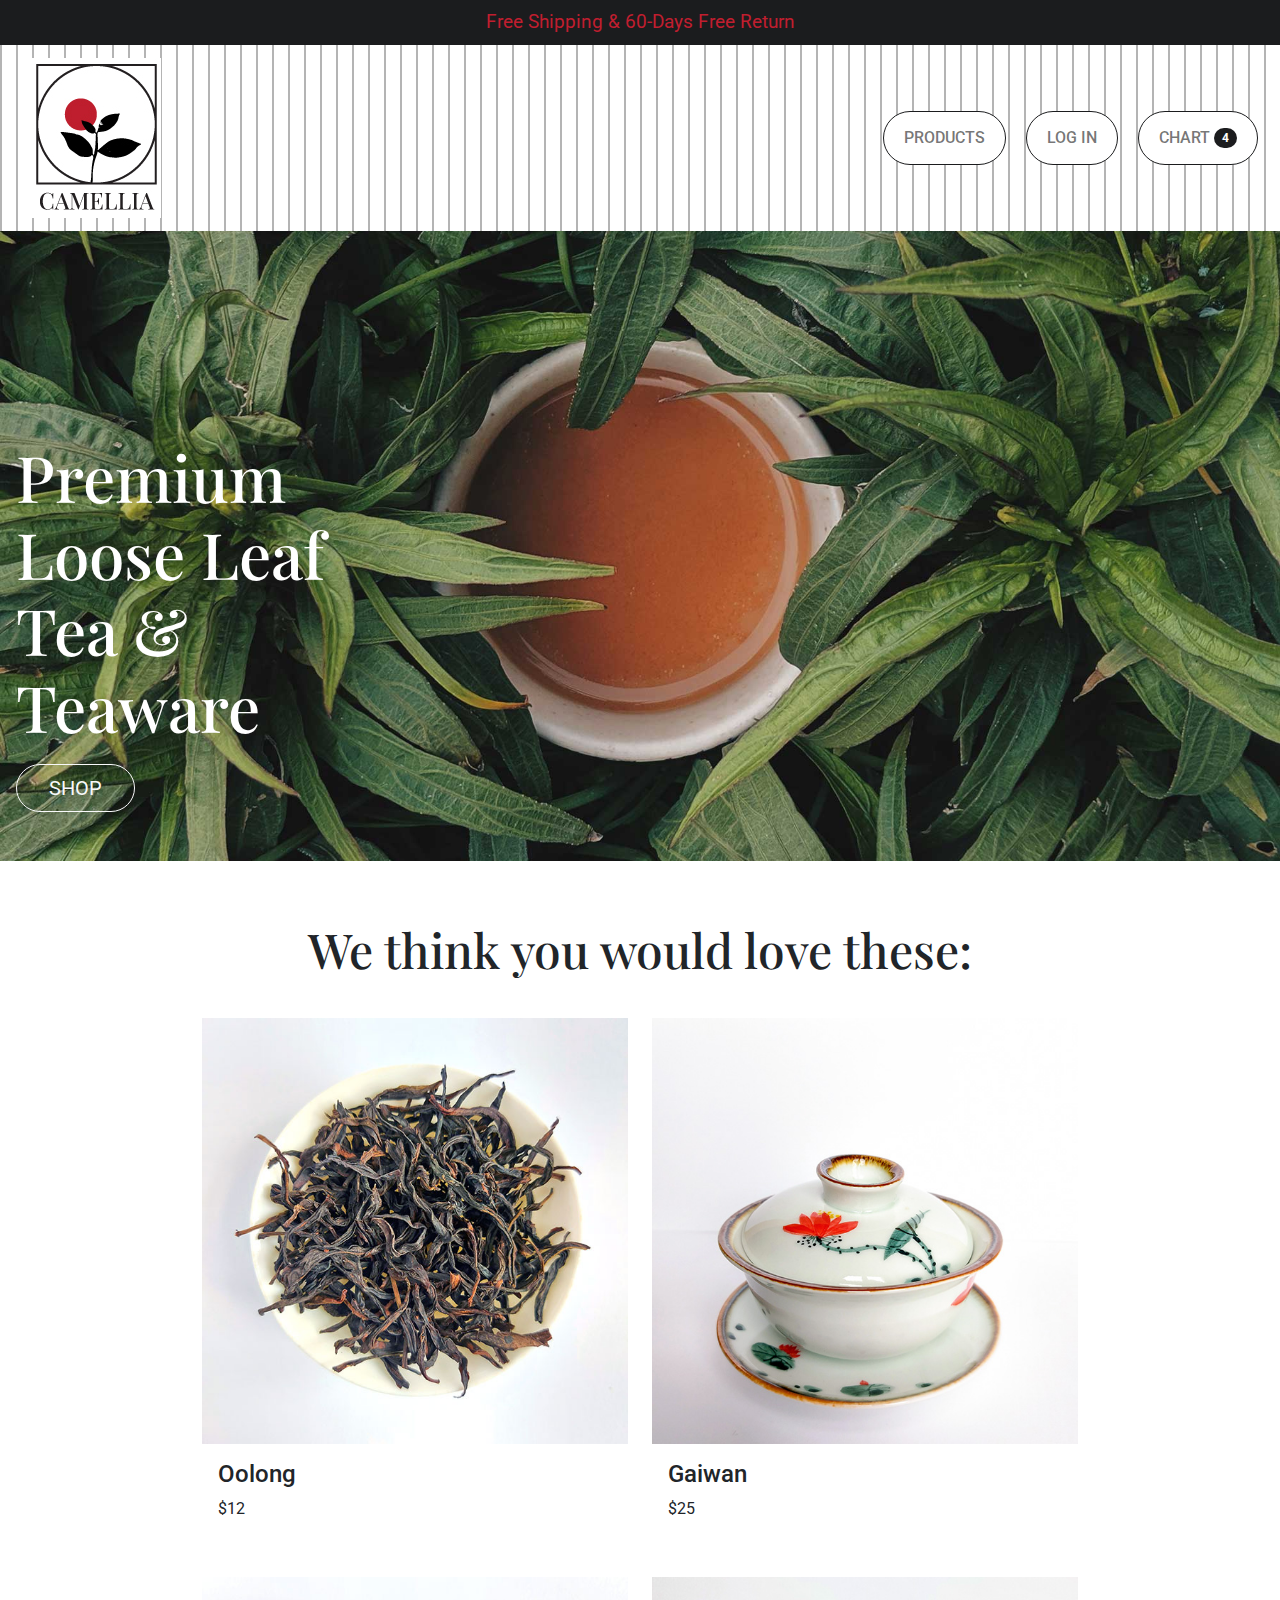
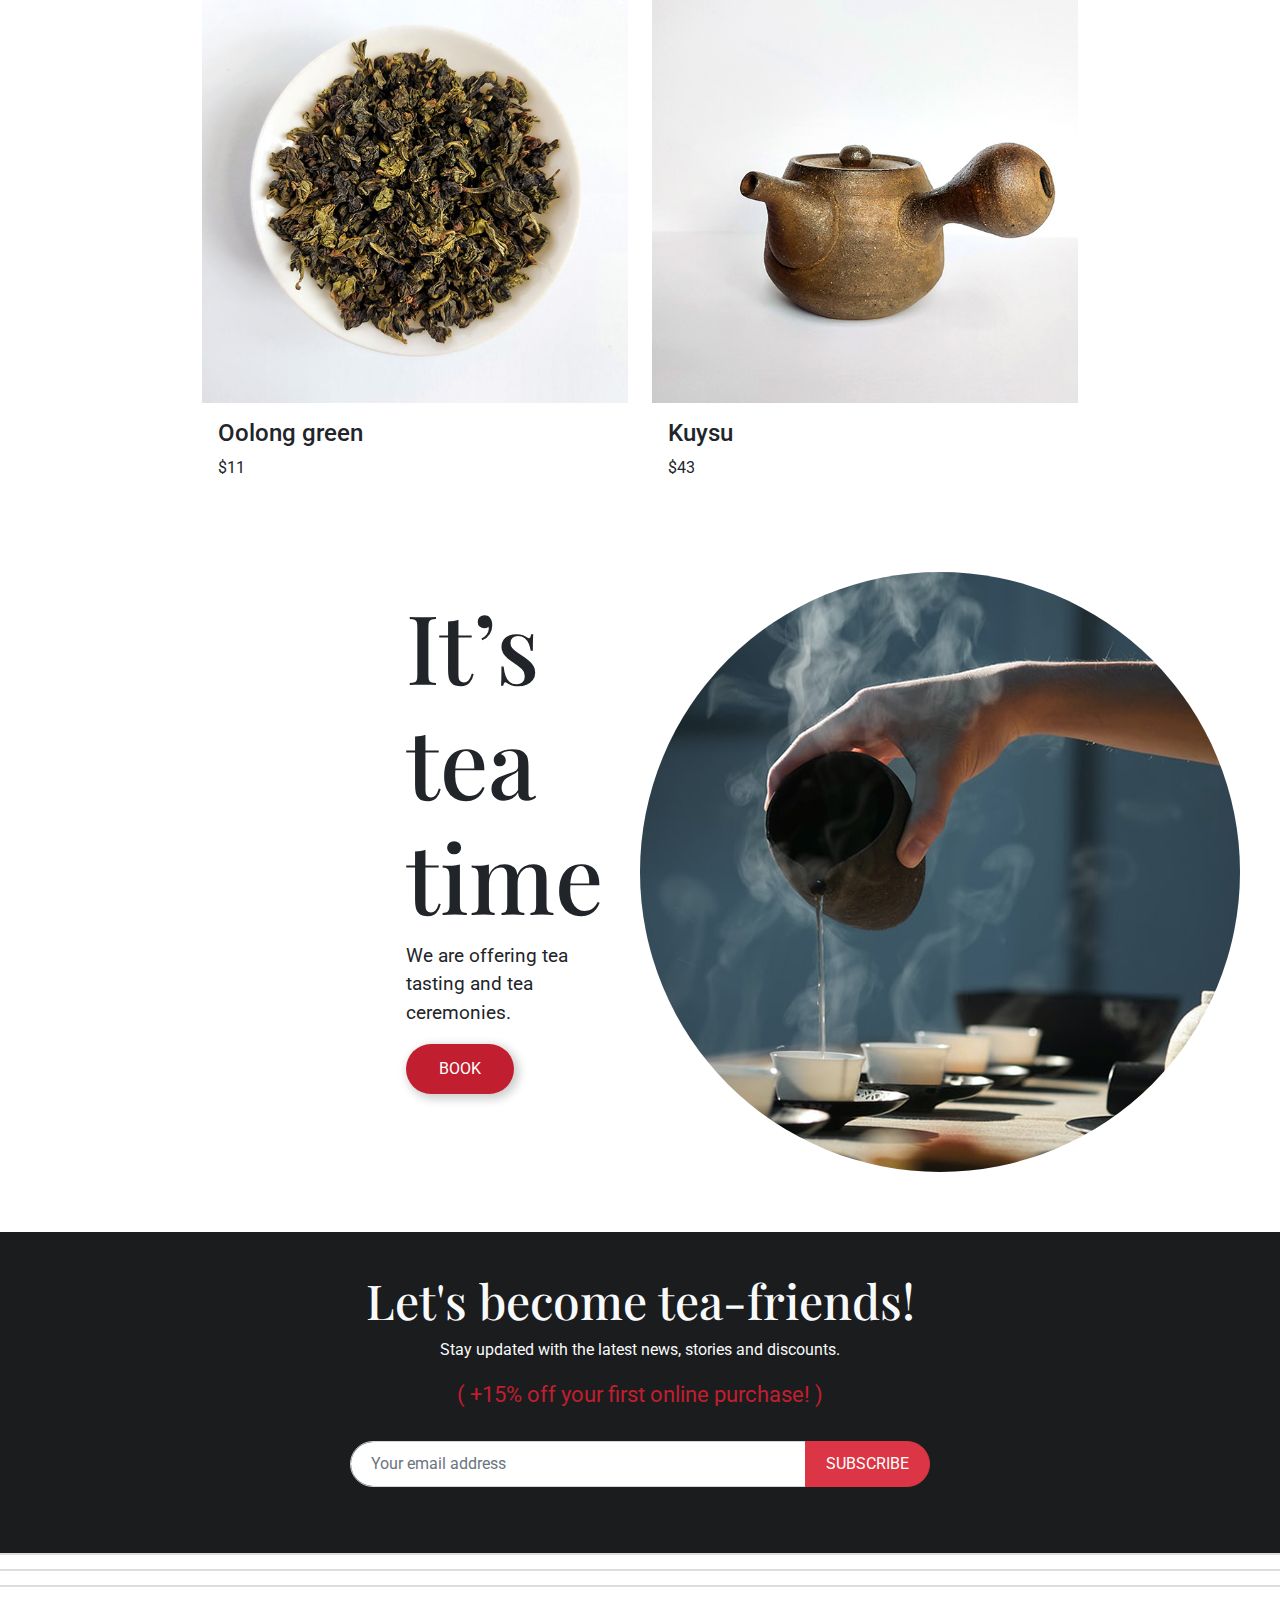
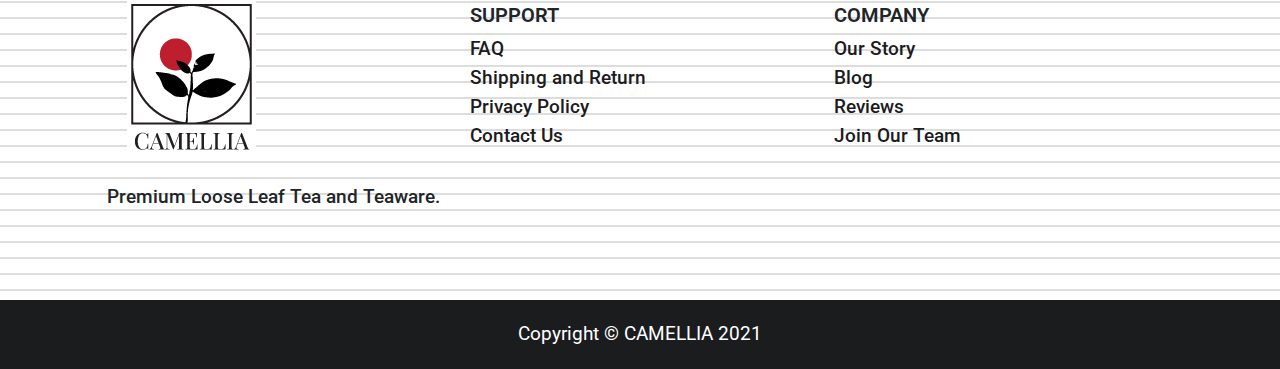
==== index.html @ 86b2cc81 "Add files" ====
<!DOCTYPE html>
<html lang="en">

<head>
    <meta charset="UTF-8">
    <meta http-equiv="X-UA-Compatible" content="IE=edge">
    <meta name="viewport" content="width=device-width, initial-scale=1.0">
    <title>CAMELLIA - Home page</title>
    <link rel="preconnect" href="https://fonts.googleapis.com">
    <link rel="preconnect" href="https://fonts.gstatic.com" crossorigin>
    <link
        href="https://fonts.googleapis.com/css2?family=Playfair+Display:ital,wght@0,400;0,500;0,700;1,400&family=Roboto:wght@400;500;700&display=swap"
        rel="stylesheet">
    <link rel="stylesheet" href="https://use.fontawesome.com/releases/v5.15.1/css/all.css"
        integrity="sha384-vp86vTRFVJgpjF9jiIGPEEqYqlDwgyBgEF109VFjmqGmIY/Y4HV4d3Gp2irVfcrp" crossorigin="anonymous" />
    <link rel="stylesheet" href="css/style.css" />
</head>

<body>
    <main>
        <div class="top-banner text-center bg-dark">
            <p class="mb-0 py-2">Free Shipping &#38; 60-Days Free Return</p>
        </div>

        <nav class="navbar navbar-light navbar-expand-lg">
            <div class="container-fluid">

                <a class="navbar-brand mx-auto" href="index.html">
                    <img src="images/logo.jpg" alt="Camellia brand logo">
                </a>

                <button class="navbar-toggler rounded-pill" type="button" data-bs-toggle="collapse"
                    data-bs-target="#navbarSupportedContent" aria-controls="navbarSupportedContent"
                    aria-expanded="false" aria-label="Toggle navigation">
                    <span class="navbar-toggler-icon"></span>
                </button>
                <div class="collapse navbar-collapse" id="navbarSupportedContent">
                    <ul class="navbar-nav ms-auto mb-2 mb-lg-0">
                        <li class="nav-item btn btn-outline-dark rounded-pill bg-white">
                            <a class="nav-link" aria-current="page" href="products.html">Products</a>
                        </li>
                        <li class="nav-item btn btn-outline-dark rounded-pill bg-white">
                            <a class="nav-link" href="#">Log In</a>
                        </li>
                        <li class="nav-item btn btn-outline-dark rounded-pill bg-white">
                            <a class="nav-link">Chart <span class="badge rounded-pill bg-dark">4</span></a>
                        </li>
                    </ul>
                </div>
            </div>
        </nav>

        <div class="hero card  text-white">
            <div class="card-img hero-img"
                style="background-image: url(images/hero-image-aniketh-kanukurthi-unsplash.jpg);">
            </div>
            <div class="card-img-overlay">
                <h1 class="card-title">Premium Loose Leaf Tea &#38; Teaware</h1>
                <a href="products.html" class="btn btn-outline-light btn-lg rounded-pill" role="button">Shop</a>
            </div>
        </div>

        <div class="container featured-products">
            <div class="text-center">
                <h2>We think you would love these&#58;</h2>
            </div>
            <div class="row row-cols-1 row-cols-md-2 g-4 d-flex justify-content-center">
                <div class="col">
                    <div class="card">
                        <img src="images/oolong-royal-peach-orchid.jpg" class="card-img-top" alt="...">
                        <div class="card-body">
                            <h4 class="card-title">Oolong</h4>
                            <p>$12</p>
                        </div>
                    </div>
                </div>
                <div class="col">
                    <div class="card">
                        <img src="images/20210907_124837.jpg" class="card-img-top" alt="...">
                        <div class="card-body">
                            <h4 class="card-title">Gaiwan</h4>
                            <p>$25</p>
                        </div>
                    </div>
                </div>
                <div class="col">
                    <div class="card">
                        <img src="images/oolong-green.jpg" class="card-img-top" alt="...">
                        <div class="card-body">
                            <h4 class="card-title">Oolong green</h4>
                            <p>$11</p>
                        </div>
                    </div>
                </div>
                <div class="col">
                    <div class="card">
                        <img src="images/20210907_145840.jpg" class="card-img-top" alt="...">
                        <div class="card-body">
                            <h4 class="card-title">Kuysu</h4>
                            <p>$43</p>
                        </div>
                    </div>
                </div>
            </div>
        </div>

        <div class="tea-tasting">
            <div class="card">
                <div class="row g-0">
                    <div class="col-md-6">
                        <div class="card-body">
                            <h2 class="card-title">It’s
                                tea
                                time</h2>
                            <p class="card-text">We are offering tea tasting
                                and tea ceremonies.</p>
                            <button type="button" class="btn rounded-pill">Book</button>
                        </div>
                    </div>
                    <div class="card-image col-md-6">
                        <img src="images/oriento-gy-unsplash.jpg" class="rounded-circle" alt="Pouring tea into cups">
                    </div>
                </div>
            </div>
        </div>

        <div class="subscribe text-center bg-dark text-light">
            <h3>Let's become tea-friends!</h3>
            <p>Stay updated with the latest news, stories and discounts.</p>
            <p class="subscribe-dicount">( +15% off your first online purchase! )</p>
            <div class="input-group mb-3">
                <input type="email" class="form-control" placeholder="Your email address"
                    aria-label="Your email address" aria-describedby="button-addon2">
                <button class="btn btn-danger" type="button" id="button-addon2">Subscribe</button>
            </div>
        </div>
    </main>

    <footer class="footer text-center text-lg-start">
        <div class="container">

            <div class="row">

                <div class="footer-company col-lg-4 col-md-12 mb-5 mb-md-0">
                    <a class="navbar-brand" href="index.html">
                        <img src="images/logo.jpg" alt="Camellia brand logo">
                    </a>
                    <p>
                        Premium Loose Leaf Tea and Teaware.
                    </p>
                    <div class="footer-icons">
                        <a href="#"><i class="fab fa-instagram"></i></a>
                        <a href="#"><i class="fab fa-facebook"></i></a>
                        <a href="#"><i class="fab fa-pinterest"></i></a>
                    </div>
                </div>

                <div class="footer-links col-lg-4 col-md-6 mb-5 mb-md-0">
                    <h5>Support</h5>

                    <ul class="list-unstyled mb-0">
                        <li>
                            <a href="#">FAQ</a>
                        </li>
                        <li>
                            <a href="#">Shipping and Return</a>
                        </li>
                        <li>
                            <a href="#">Privacy Policy</a>
                        </li>
                        <li>
                            <a href="#">Contact Us</a>
                        </li>
                    </ul>
                </div>


                <div class="footer-links col-lg-4 col-md-6 mb-5 mb-md-0">
                    <h5>Company</h5>

                    <ul class="list-unstyled">
                        <li>
                            <a href="#">Our Story</a>
                        </li>
                        <li>
                            <a href="#">Blog</a>
                        </li>
                        <li>
                            <a href="#">Reviews</a>
                        </li>
                        <li>
                            <a href="#">Join Our Team</a>
                        </li>
                    </ul>
                </div>

            </div>

        </div>

        <div class="footer-copy">
            <p>
                Copyright &copy; CAMELLIA 2021
            </p>
        </div>

    </footer>

    <script src="https://cdn.jsdelivr.net/npm/@popperjs/core@2.9.3/dist/umd/popper.min.js"
        integrity="sha384-eMNCOe7tC1doHpGoWe/6oMVemdAVTMs2xqW4mwXrXsW0L84Iytr2wi5v2QjrP/xp"
        crossorigin="anonymous"></script>
    <script src="https://cdn.jsdelivr.net/npm/bootstrap@5.1.1/dist/js/bootstrap.min.js"
        integrity="sha384-skAcpIdS7UcVUC05LJ9Dxay8AXcDYfBJqt1CJ85S/CFujBsIzCIv+l9liuYLaMQ/"
        crossorigin="anonymous"></script>
    <script src="js/script.js" type="module"></script>
</body>

</html>
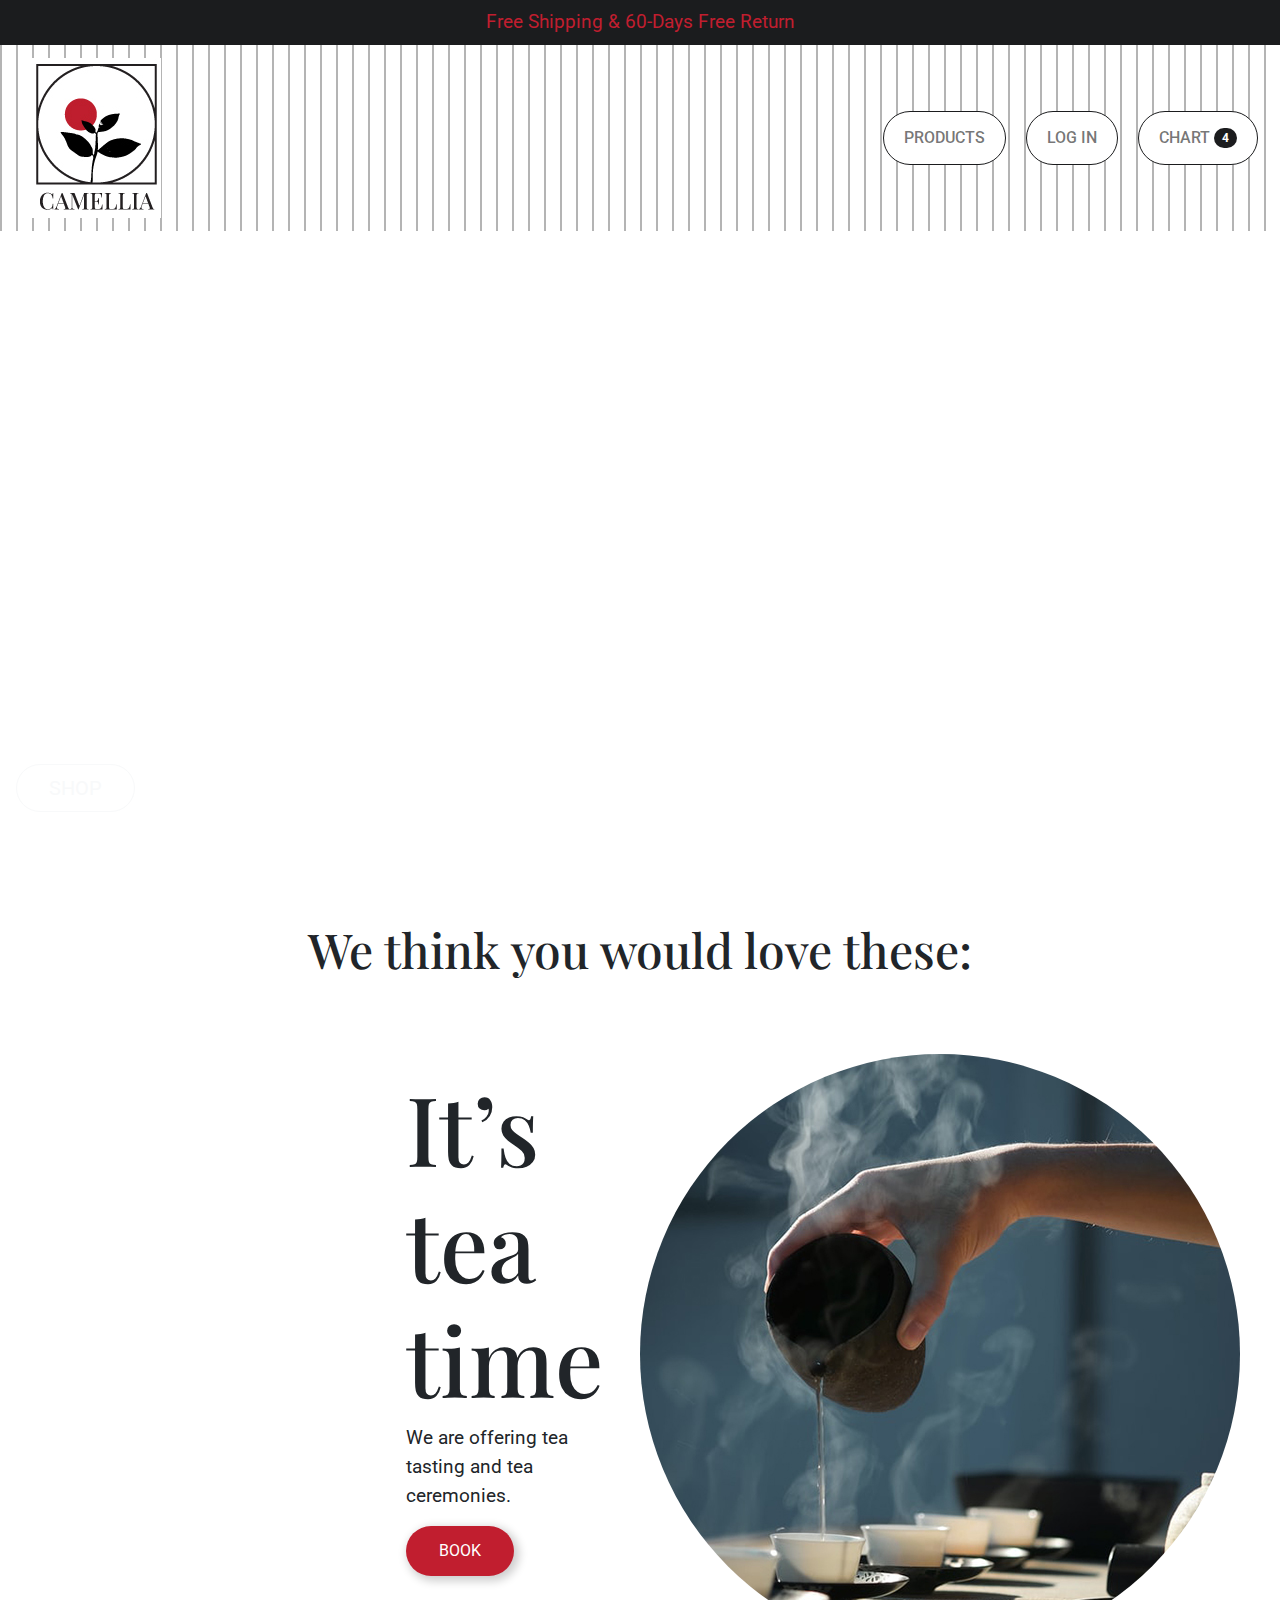
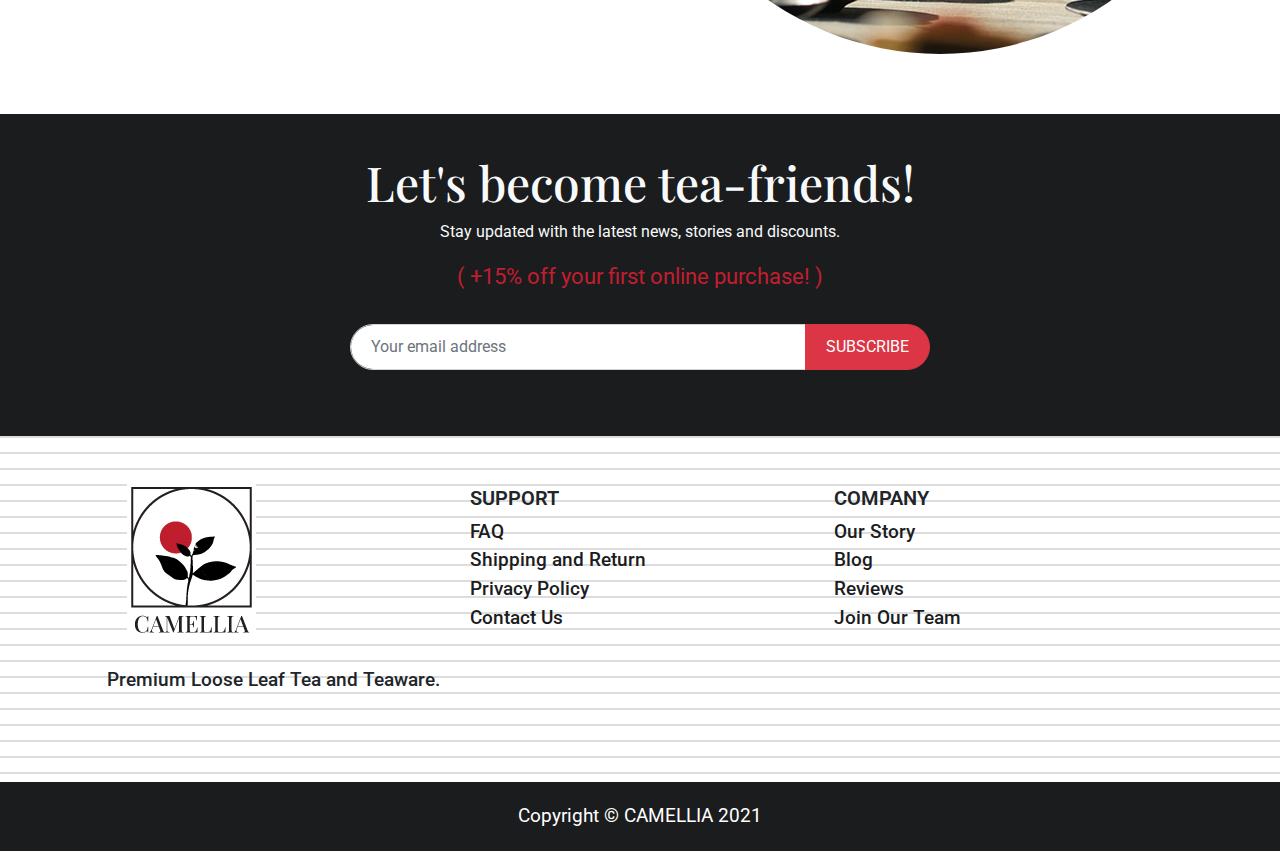
==== commit 95113c03: "displayed all products from api, fixed search" ====
--- a/index.html
+++ b/index.html
@@ -2,217 +2,168 @@
 <html lang="en">
 
 <head>
-    <meta charset="UTF-8">
-    <meta http-equiv="X-UA-Compatible" content="IE=edge">
-    <meta name="viewport" content="width=device-width, initial-scale=1.0">
-    <title>CAMELLIA - Home page</title>
-    <link rel="preconnect" href="https://fonts.googleapis.com">
-    <link rel="preconnect" href="https://fonts.gstatic.com" crossorigin>
-    <link
-        href="https://fonts.googleapis.com/css2?family=Playfair+Display:ital,wght@0,400;0,500;0,700;1,400&family=Roboto:wght@400;500;700&display=swap"
-        rel="stylesheet">
-    <link rel="stylesheet" href="https://use.fontawesome.com/releases/v5.15.1/css/all.css"
-        integrity="sha384-vp86vTRFVJgpjF9jiIGPEEqYqlDwgyBgEF109VFjmqGmIY/Y4HV4d3Gp2irVfcrp" crossorigin="anonymous" />
-    <link rel="stylesheet" href="css/style.css" />
+  <meta charset="UTF-8">
+  <meta http-equiv="X-UA-Compatible" content="IE=edge">
+  <meta name="viewport" content="width=device-width, initial-scale=1.0">
+  <title>CAMELLIA - Home page</title>
+  <link rel="preconnect" href="https://fonts.googleapis.com">
+  <link rel="preconnect" href="https://fonts.gstatic.com" crossorigin>
+  <link
+    href="https://fonts.googleapis.com/css2?family=Playfair+Display:ital,wght@0,400;0,500;0,700;1,400&family=Roboto:wght@400;500;700&display=swap"
+    rel="stylesheet">
+  <link rel="stylesheet" href="https://use.fontawesome.com/releases/v5.15.1/css/all.css"
+    integrity="sha384-vp86vTRFVJgpjF9jiIGPEEqYqlDwgyBgEF109VFjmqGmIY/Y4HV4d3Gp2irVfcrp" crossorigin="anonymous" />
+  <link rel="stylesheet" href="css/style.css" />
 </head>
 
 <body>
-    <main>
-        <div class="top-banner text-center bg-dark">
-            <p class="mb-0 py-2">Free Shipping &#38; 60-Days Free Return</p>
+  <main>
+    <div class="top-banner text-center bg-dark">
+      <p class="mb-0 py-2">Free Shipping &#38; 60-Days Free Return</p>
+    </div>
+
+    <nav class="navbar navbar-light navbar-expand-lg">
+      <div class="container-fluid">
+        <a class="navbar-brand mx-auto" href="index.html">
+          <img src="images/logo.jpg" alt="Camellia brand logo">
+        </a>
+        <button class="navbar-toggler rounded-pill" type="button" data-bs-toggle="collapse"
+          data-bs-target="#navbarSupportedContent" aria-controls="navbarSupportedContent" aria-expanded="false"
+          aria-label="Toggle navigation">
+          <span class="navbar-toggler-icon"></span>
+        </button>
+        <div class="collapse navbar-collapse" id="navbarSupportedContent">
+          <ul class="navbar-nav ms-auto mb-2 mb-lg-0">
+            <li class="nav-item btn btn-outline-dark rounded-pill bg-white">
+              <a class="nav-link" aria-current="page" href="products.html">Products</a>
+            </li>
+            <li class="nav-item btn btn-outline-dark rounded-pill bg-white">
+              <a class="nav-link" href="#">Log In</a>
+            </li>
+            <li class="nav-item btn btn-outline-dark rounded-pill bg-white">
+              <a class="nav-link" href="chart.html">Chart <span class="badge rounded-pill bg-dark">4</span></a>
+            </li>
+          </ul>
+        </div>
+      </div>
+    </nav>
+
+    <div class="hero-container card  text-white">
+      <div class="card-img hero-img"></div>
+      <div class="card-img-overlay">
+        <h1 class="card-title">Premium Loose Leaf Tea &#38; Teaware</h1>
+        <a href="products.html" class="btn btn-outline-light btn-lg rounded-pill" role="button">Shop</a>
+      </div>
+    </div>
+
+    <div class="container featured">
+      <div class="text-center">
+        <h2>We think you would love these&#58;</h2>
+      </div>
+      <div class="featured-container row row-cols-1 row-cols-md-2 g-4 d-flex justify-content-center">
+      </div>
+    </div>
+
+    <div class="tea-tasting">
+      <div class="card">
+        <div class="row g-0">
+          <div class="col-md-6">
+            <div class="card-body">
+              <h2 class="card-title">It’s
+                tea
+                time</h2>
+              <p class="card-text">We are offering tea tasting
+                and tea ceremonies.</p>
+              <button type="button" class="btn rounded-pill">Book</button>
+            </div>
+          </div>
+          <div class="card-image col-md-6">
+            <img src="images/oriento-gy-unsplash.jpg" class="rounded-circle" alt="Pouring tea into cups">
+          </div>
+        </div>
+      </div>
+    </div>
+
+    <div class="subscribe text-center bg-dark text-light">
+      <h3>Let's become tea-friends!</h3>
+      <p>Stay updated with the latest news, stories and discounts.</p>
+      <p class="subscribe-dicount">( +15% off your first online purchase! )</p>
+      <div class="input-group mb-3">
+        <input type="email" class="form-control" placeholder="Your email address" aria-label="Your email address"
+          aria-describedby="button-addon2">
+        <button class="btn btn-danger" type="button" id="button-addon2">Subscribe</button>
+      </div>
+    </div>
+  </main>
+
+  <footer class="footer text-center text-lg-start">
+    <div class="container">
+      <div class="row">
+        <div class="footer-company col-lg-4 col-md-12 mb-5 mb-md-0">
+          <a class="navbar-brand" href="index.html">
+            <img src="images/logo.jpg" alt="Camellia brand logo">
+          </a>
+          <p>
+            Premium Loose Leaf Tea and Teaware.
+          </p>
+          <div class="footer-icons">
+            <a href="#"><i class="fab fa-instagram"></i></a>
+            <a href="#"><i class="fab fa-facebook"></i></a>
+            <a href="#"><i class="fab fa-pinterest"></i></a>
+          </div>
         </div>
 
-        <nav class="navbar navbar-light navbar-expand-lg">
-            <div class="container-fluid">
+        <div class="footer-links col-lg-4 col-md-6 mb-5 mb-md-0">
+          <h5>Support</h5>
+          <ul class="list-unstyled mb-0">
+            <li>
+              <a href="#">FAQ</a>
+            </li>
+            <li>
+              <a href="#">Shipping and Return</a>
+            </li>
+            <li>
+              <a href="#">Privacy Policy</a>
+            </li>
+            <li>
+              <a href="#">Contact Us</a>
+            </li>
+          </ul>
+        </div>
+        <div class="footer-links col-lg-4 col-md-6 mb-5 mb-md-0">
+          <h5>Company</h5>
+          <ul class="list-unstyled">
+            <li>
+              <a href="#">Our Story</a>
+            </li>
+            <li>
+              <a href="#">Blog</a>
+            </li>
+            <li>
+              <a href="#">Reviews</a>
+            </li>
+            <li>
+              <a href="#">Join Our Team</a>
+            </li>
+          </ul>
+        </div>
+      </div>
+    </div>
 
-                <a class="navbar-brand mx-auto" href="index.html">
-                    <img src="images/logo.jpg" alt="Camellia brand logo">
-                </a>
+    <div class="footer-copy">
+      <p>
+        Copyright &copy; CAMELLIA 2021
+      </p>
+    </div>
+  </footer>
 
-                <button class="navbar-toggler rounded-pill" type="button" data-bs-toggle="collapse"
-                    data-bs-target="#navbarSupportedContent" aria-controls="navbarSupportedContent"
-                    aria-expanded="false" aria-label="Toggle navigation">
-                    <span class="navbar-toggler-icon"></span>
-                </button>
-                <div class="collapse navbar-collapse" id="navbarSupportedContent">
-                    <ul class="navbar-nav ms-auto mb-2 mb-lg-0">
-                        <li class="nav-item btn btn-outline-dark rounded-pill bg-white">
-                            <a class="nav-link" aria-current="page" href="products.html">Products</a>
-                        </li>
-                        <li class="nav-item btn btn-outline-dark rounded-pill bg-white">
-                            <a class="nav-link" href="#">Log In</a>
-                        </li>
-                        <li class="nav-item btn btn-outline-dark rounded-pill bg-white">
-                            <a class="nav-link">Chart <span class="badge rounded-pill bg-dark">4</span></a>
-                        </li>
-                    </ul>
-                </div>
-            </div>
-        </nav>
-
-        <div class="hero card  text-white">
-            <div class="card-img hero-img"
-                style="background-image: url(images/hero-image-aniketh-kanukurthi-unsplash.jpg);">
-            </div>
-            <div class="card-img-overlay">
-                <h1 class="card-title">Premium Loose Leaf Tea &#38; Teaware</h1>
-                <a href="products.html" class="btn btn-outline-light btn-lg rounded-pill" role="button">Shop</a>
-            </div>
-        </div>
-
-        <div class="container featured-products">
-            <div class="text-center">
-                <h2>We think you would love these&#58;</h2>
-            </div>
-            <div class="row row-cols-1 row-cols-md-2 g-4 d-flex justify-content-center">
-                <div class="col">
-                    <div class="card">
-                        <img src="images/oolong-royal-peach-orchid.jpg" class="card-img-top" alt="...">
-                        <div class="card-body">
-                            <h4 class="card-title">Oolong</h4>
-                            <p>$12</p>
-                        </div>
-                    </div>
-                </div>
-                <div class="col">
-                    <div class="card">
-                        <img src="images/20210907_124837.jpg" class="card-img-top" alt="...">
-                        <div class="card-body">
-                            <h4 class="card-title">Gaiwan</h4>
-                            <p>$25</p>
-                        </div>
-                    </div>
-                </div>
-                <div class="col">
-                    <div class="card">
-                        <img src="images/oolong-green.jpg" class="card-img-top" alt="...">
-                        <div class="card-body">
-                            <h4 class="card-title">Oolong green</h4>
-                            <p>$11</p>
-                        </div>
-                    </div>
-                </div>
-                <div class="col">
-                    <div class="card">
-                        <img src="images/20210907_145840.jpg" class="card-img-top" alt="...">
-                        <div class="card-body">
-                            <h4 class="card-title">Kuysu</h4>
-                            <p>$43</p>
-                        </div>
-                    </div>
-                </div>
-            </div>
-        </div>
-
-        <div class="tea-tasting">
-            <div class="card">
-                <div class="row g-0">
-                    <div class="col-md-6">
-                        <div class="card-body">
-                            <h2 class="card-title">It’s
-                                tea
-                                time</h2>
-                            <p class="card-text">We are offering tea tasting
-                                and tea ceremonies.</p>
-                            <button type="button" class="btn rounded-pill">Book</button>
-                        </div>
-                    </div>
-                    <div class="card-image col-md-6">
-                        <img src="images/oriento-gy-unsplash.jpg" class="rounded-circle" alt="Pouring tea into cups">
-                    </div>
-                </div>
-            </div>
-        </div>
-
-        <div class="subscribe text-center bg-dark text-light">
-            <h3>Let's become tea-friends!</h3>
-            <p>Stay updated with the latest news, stories and discounts.</p>
-            <p class="subscribe-dicount">( +15% off your first online purchase! )</p>
-            <div class="input-group mb-3">
-                <input type="email" class="form-control" placeholder="Your email address"
-                    aria-label="Your email address" aria-describedby="button-addon2">
-                <button class="btn btn-danger" type="button" id="button-addon2">Subscribe</button>
-            </div>
-        </div>
-    </main>
-
-    <footer class="footer text-center text-lg-start">
-        <div class="container">
-
-            <div class="row">
-
-                <div class="footer-company col-lg-4 col-md-12 mb-5 mb-md-0">
-                    <a class="navbar-brand" href="index.html">
-                        <img src="images/logo.jpg" alt="Camellia brand logo">
-                    </a>
-                    <p>
-                        Premium Loose Leaf Tea and Teaware.
-                    </p>
-                    <div class="footer-icons">
-                        <a href="#"><i class="fab fa-instagram"></i></a>
-                        <a href="#"><i class="fab fa-facebook"></i></a>
-                        <a href="#"><i class="fab fa-pinterest"></i></a>
-                    </div>
-                </div>
-
-                <div class="footer-links col-lg-4 col-md-6 mb-5 mb-md-0">
-                    <h5>Support</h5>
-
-                    <ul class="list-unstyled mb-0">
-                        <li>
-                            <a href="#">FAQ</a>
-                        </li>
-                        <li>
-                            <a href="#">Shipping and Return</a>
-                        </li>
-                        <li>
-                            <a href="#">Privacy Policy</a>
-                        </li>
-                        <li>
-                            <a href="#">Contact Us</a>
-                        </li>
-                    </ul>
-                </div>
-
-
-                <div class="footer-links col-lg-4 col-md-6 mb-5 mb-md-0">
-                    <h5>Company</h5>
-
-                    <ul class="list-unstyled">
-                        <li>
-                            <a href="#">Our Story</a>
-                        </li>
-                        <li>
-                            <a href="#">Blog</a>
-                        </li>
-                        <li>
-                            <a href="#">Reviews</a>
-                        </li>
-                        <li>
-                            <a href="#">Join Our Team</a>
-                        </li>
-                    </ul>
-                </div>
-
-            </div>
-
-        </div>
-
-        <div class="footer-copy">
-            <p>
-                Copyright &copy; CAMELLIA 2021
-            </p>
-        </div>
-
-    </footer>
-
-    <script src="https://cdn.jsdelivr.net/npm/@popperjs/core@2.9.3/dist/umd/popper.min.js"
-        integrity="sha384-eMNCOe7tC1doHpGoWe/6oMVemdAVTMs2xqW4mwXrXsW0L84Iytr2wi5v2QjrP/xp"
-        crossorigin="anonymous"></script>
-    <script src="https://cdn.jsdelivr.net/npm/bootstrap@5.1.1/dist/js/bootstrap.min.js"
-        integrity="sha384-skAcpIdS7UcVUC05LJ9Dxay8AXcDYfBJqt1CJ85S/CFujBsIzCIv+l9liuYLaMQ/"
-        crossorigin="anonymous"></script>
-    <script src="js/script.js" type="module"></script>
+  <script src="https://cdn.jsdelivr.net/npm/@popperjs/core@2.9.3/dist/umd/popper.min.js"
+    integrity="sha384-eMNCOe7tC1doHpGoWe/6oMVemdAVTMs2xqW4mwXrXsW0L84Iytr2wi5v2QjrP/xp"
+    crossorigin="anonymous"></script>
+  <script src="https://cdn.jsdelivr.net/npm/bootstrap@5.1.1/dist/js/bootstrap.min.js"
+    integrity="sha384-skAcpIdS7UcVUC05LJ9Dxay8AXcDYfBJqt1CJ85S/CFujBsIzCIv+l9liuYLaMQ/"
+    crossorigin="anonymous"></script>
+  <script src="js/home.js" type="module"></script>
 </body>
 
 </html>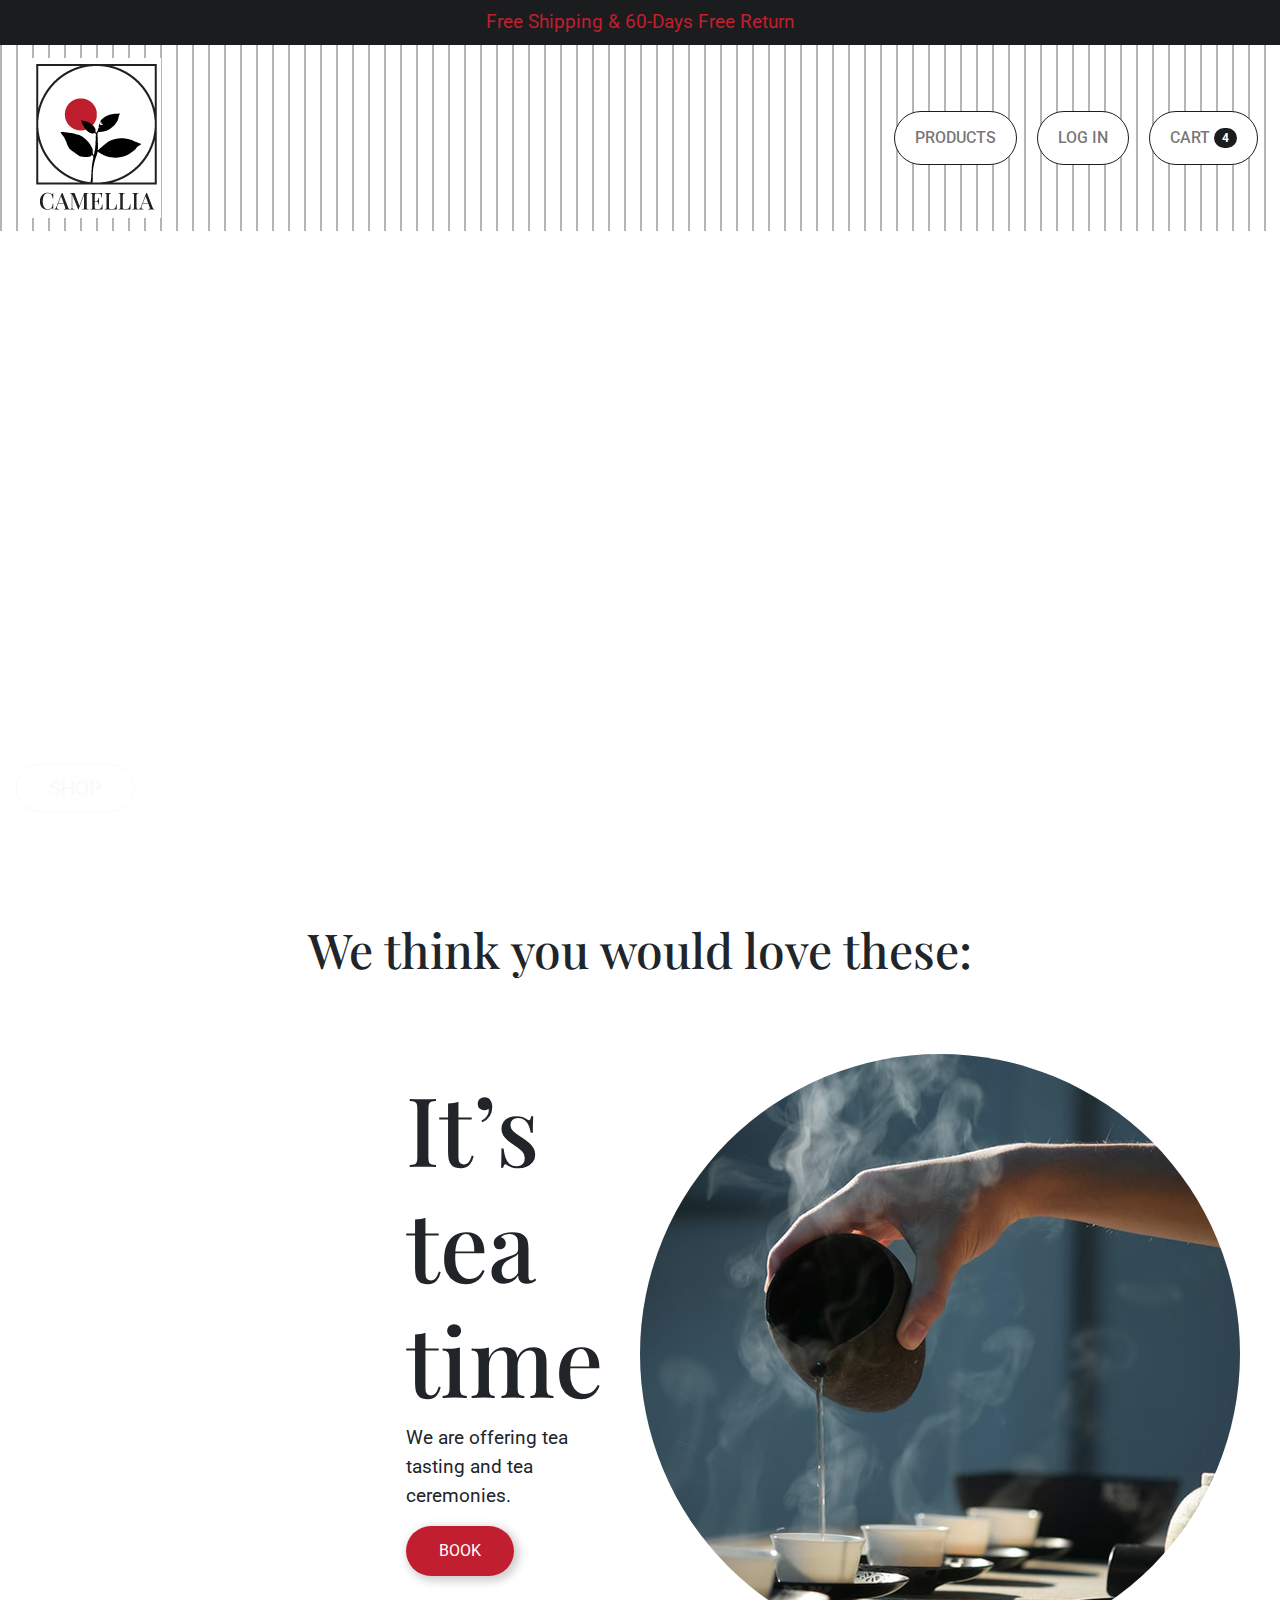
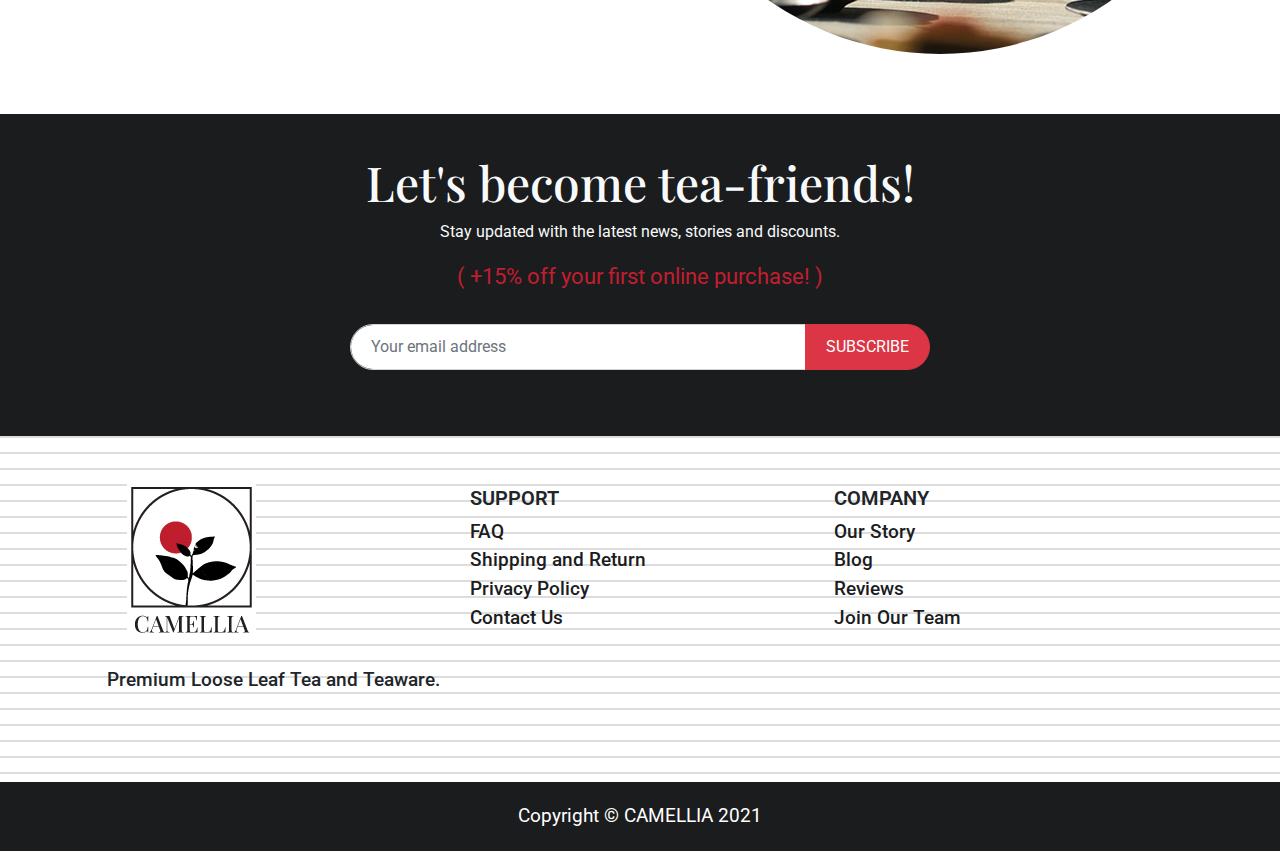
==== commit 24ab35f7: "adding cart funcionality" ====
--- a/index.html
+++ b/index.html
@@ -41,7 +41,7 @@
               <a class="nav-link" href="#">Log In</a>
             </li>
             <li class="nav-item btn btn-outline-dark rounded-pill bg-white">
-              <a class="nav-link" href="chart.html">Chart <span class="badge rounded-pill bg-dark">4</span></a>
+              <a class="nav-link" href="cart.html">Cart <span class="badge rounded-pill bg-dark">4</span></a>
             </li>
           </ul>
         </div>
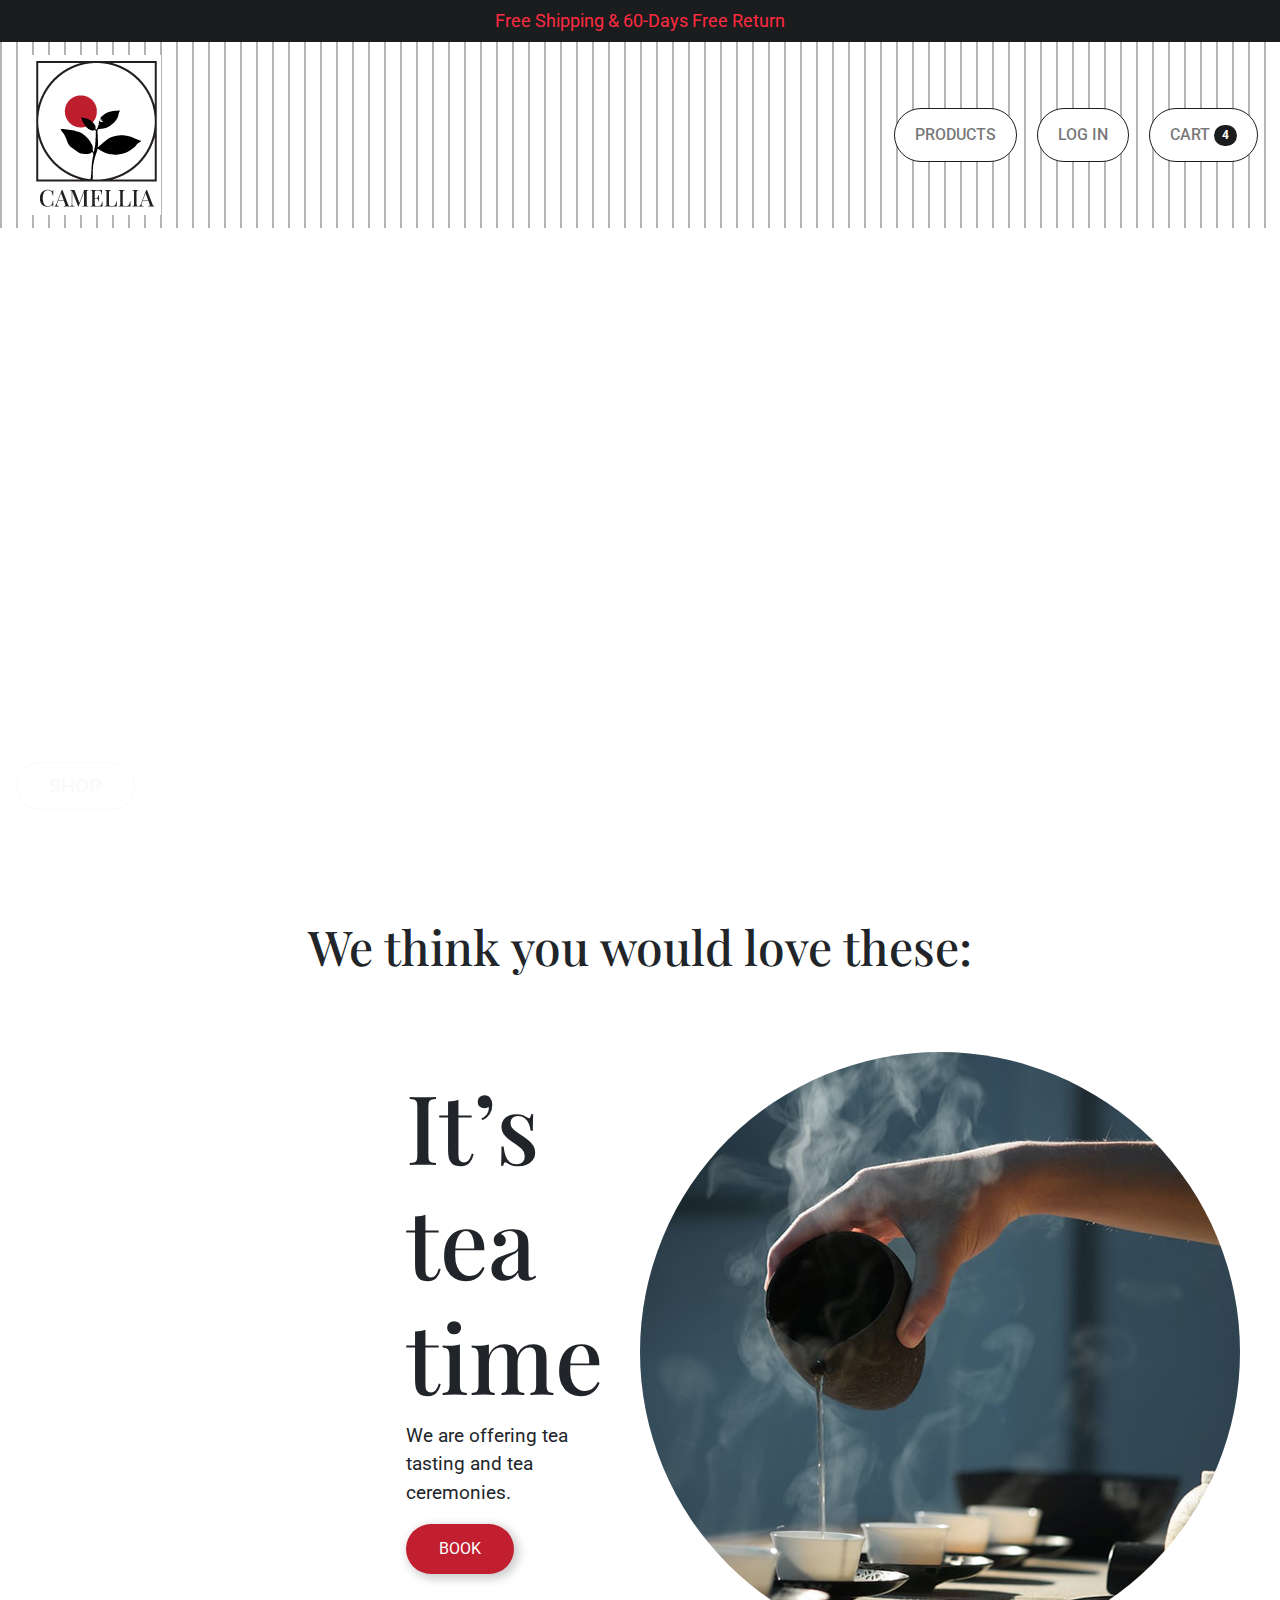
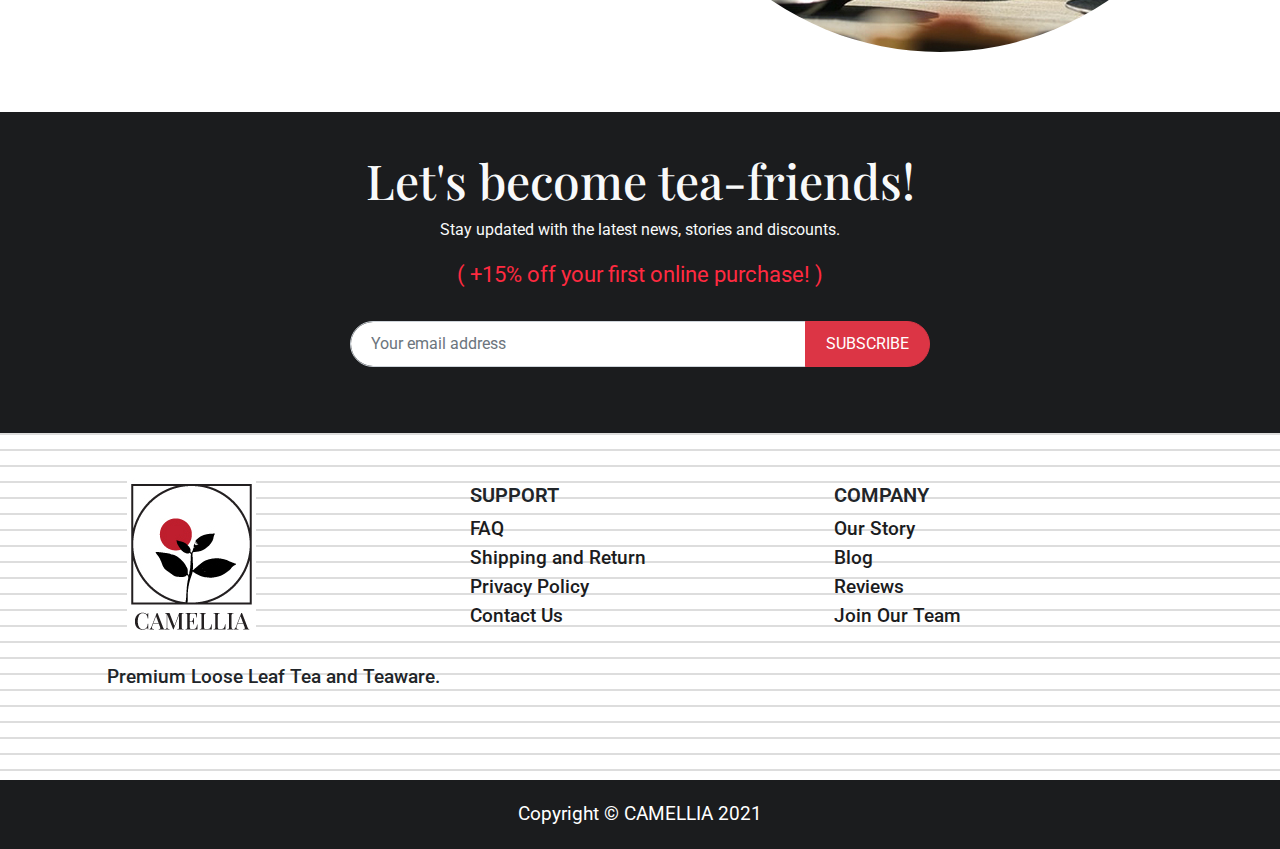
==== commit 79e1b2ed: "sticky footer, breadcrumbs, red contrast" ====
--- a/index.html
+++ b/index.html
@@ -5,7 +5,8 @@
   <meta charset="UTF-8">
   <meta http-equiv="X-UA-Compatible" content="IE=edge">
   <meta name="viewport" content="width=device-width, initial-scale=1.0">
-  <title>CAMELLIA - Home page</title>
+  <title>Camellia - Home page</title>
+  <link rel="icon" type="image/png" sizes="32x32" href="/favicon-32x32.png">
   <link rel="preconnect" href="https://fonts.googleapis.com">
   <link rel="preconnect" href="https://fonts.gstatic.com" crossorigin>
   <link
@@ -87,7 +88,7 @@
     <div class="subscribe text-center bg-dark text-light">
       <h3>Let's become tea-friends!</h3>
       <p>Stay updated with the latest news, stories and discounts.</p>
-      <p class="subscribe-dicount">( +15% off your first online purchase! )</p>
+      <p class="subscribe-discount">( +15% off your first online purchase! )</p>
       <div class="input-group mb-3">
         <input type="email" class="form-control" placeholder="Your email address" aria-label="Your email address"
           aria-describedby="button-addon2">
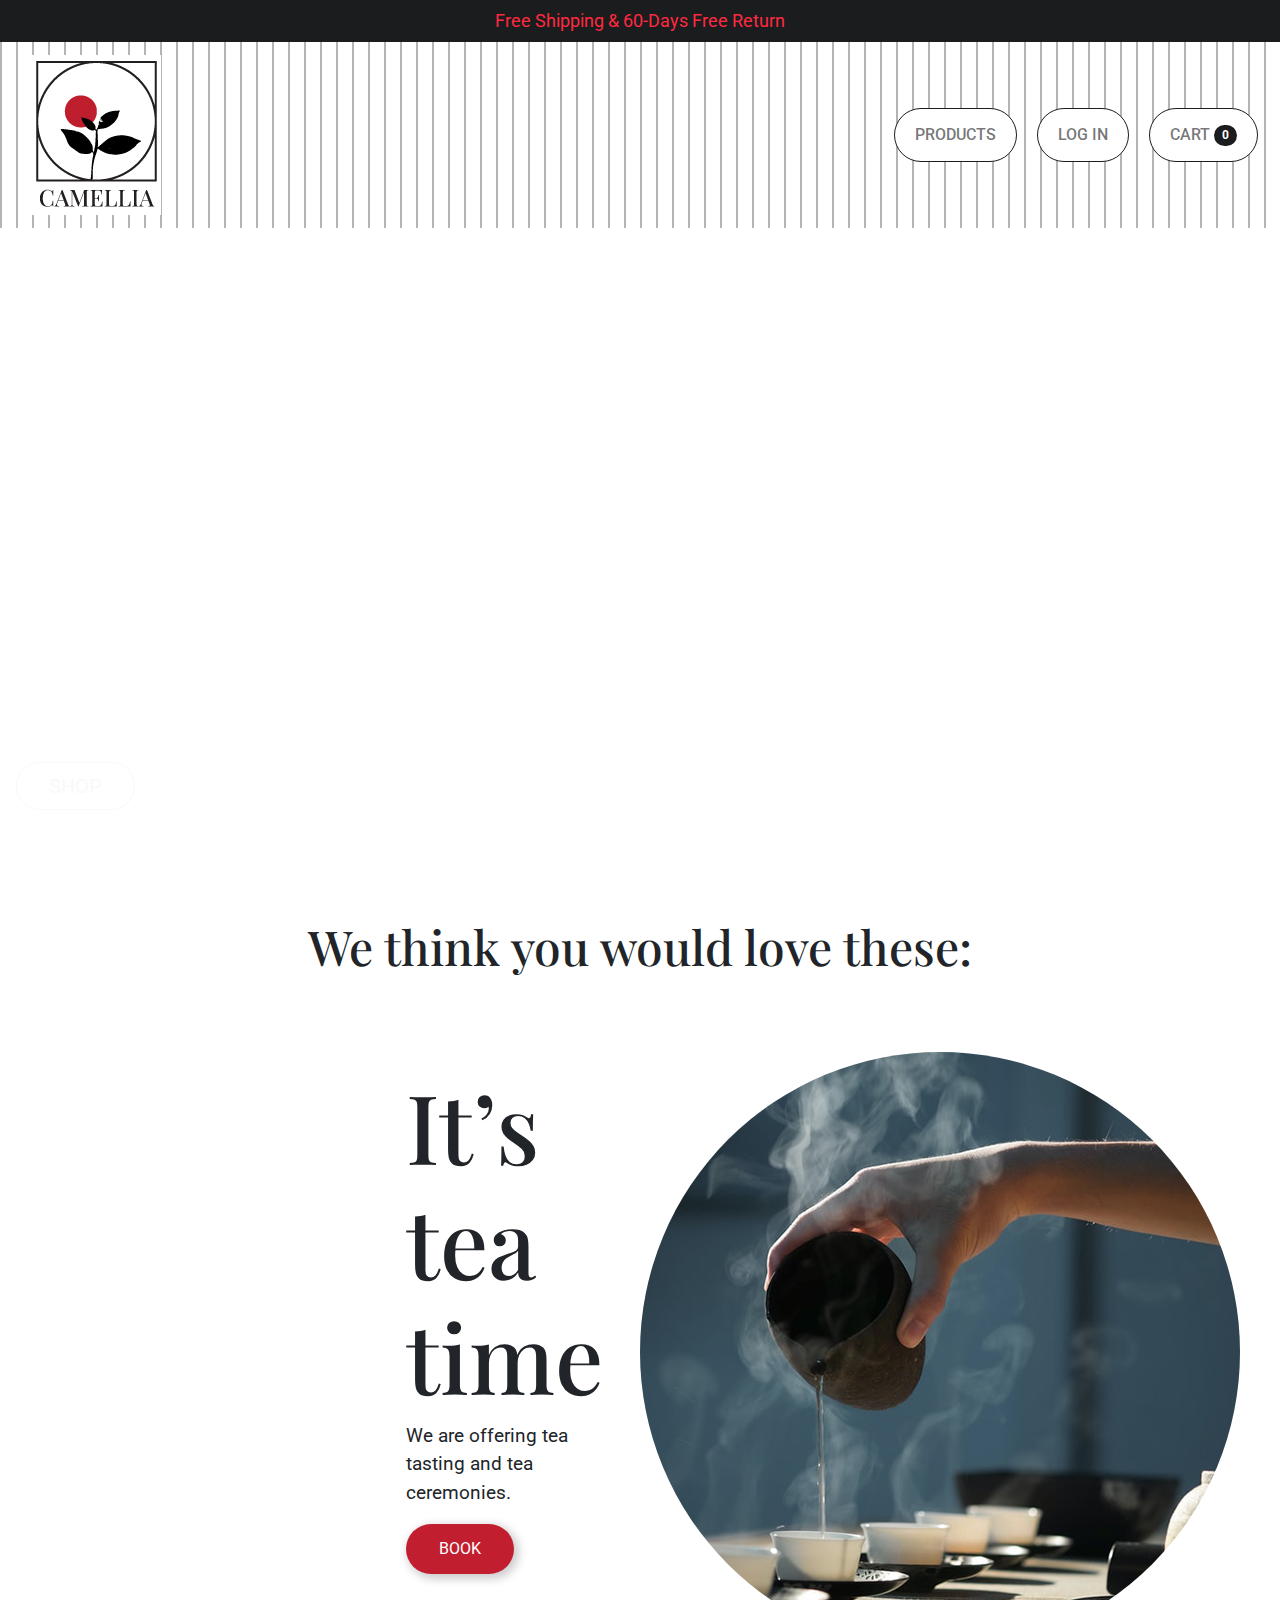
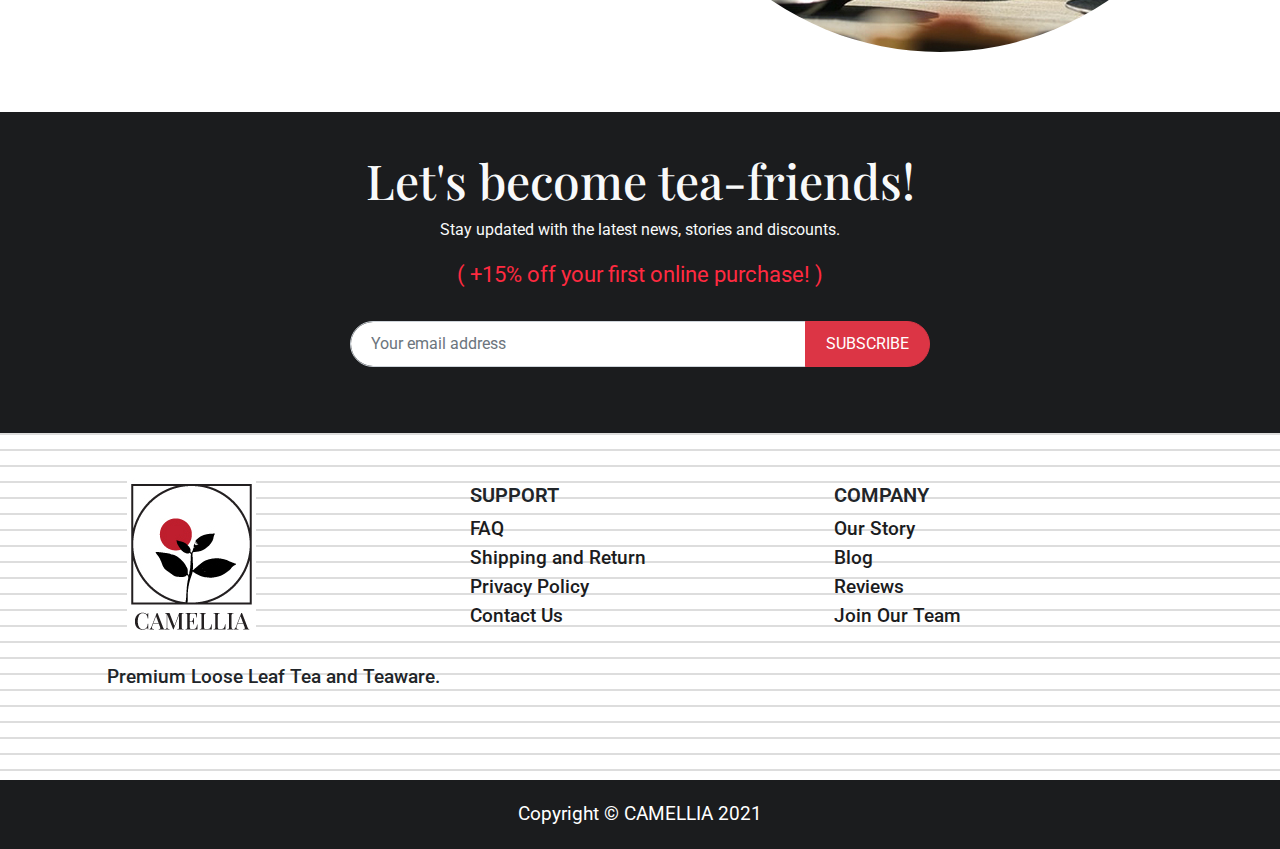
==== commit 7e6cea70: "cart done" ====
--- a/index.html
+++ b/index.html
@@ -42,7 +42,8 @@
               <a class="nav-link" href="#">Log In</a>
             </li>
             <li class="nav-item btn btn-outline-dark rounded-pill bg-white">
-              <a class="nav-link" href="cart.html">Cart <span class="badge rounded-pill bg-dark">4</span></a>
+              <a class="nav-link cart-nav-link" href="cart.html">Cart <span
+                  class="badge rounded-pill bg-dark">0</span></a>
             </li>
           </ul>
         </div>
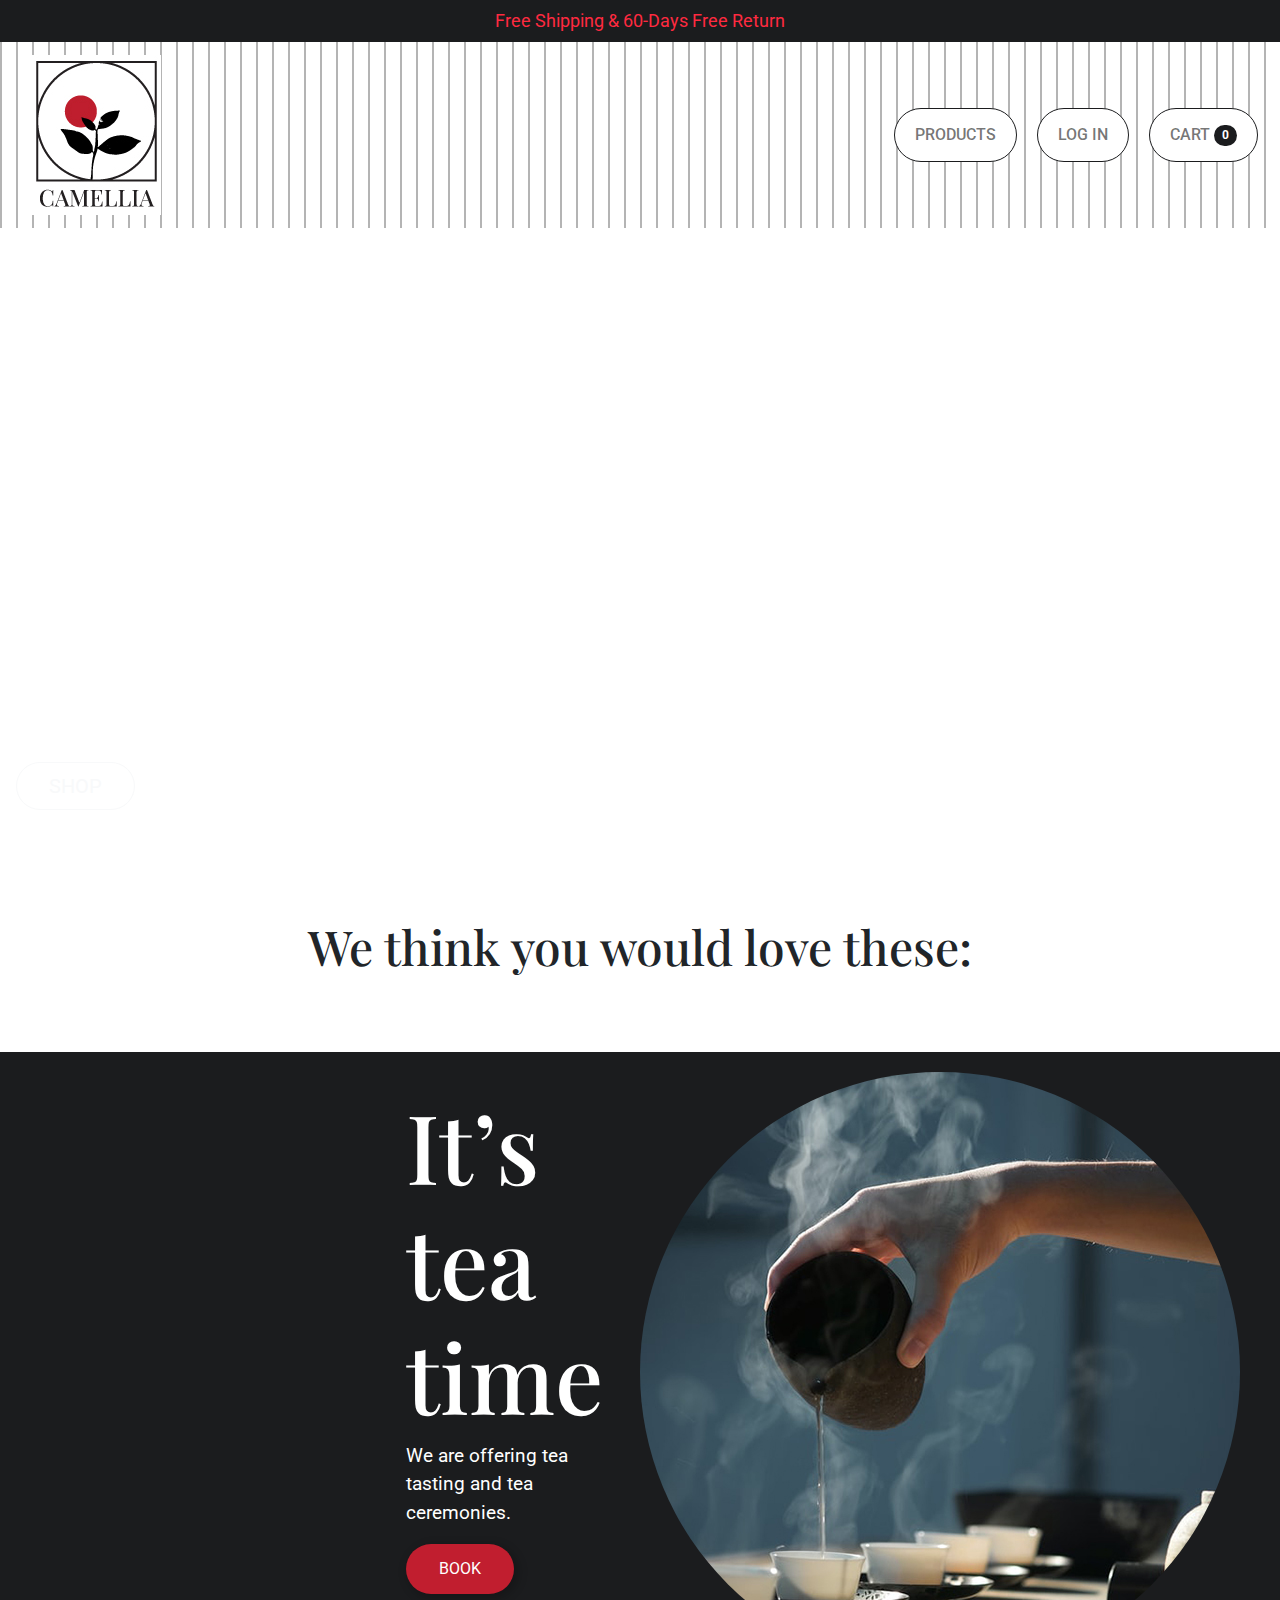
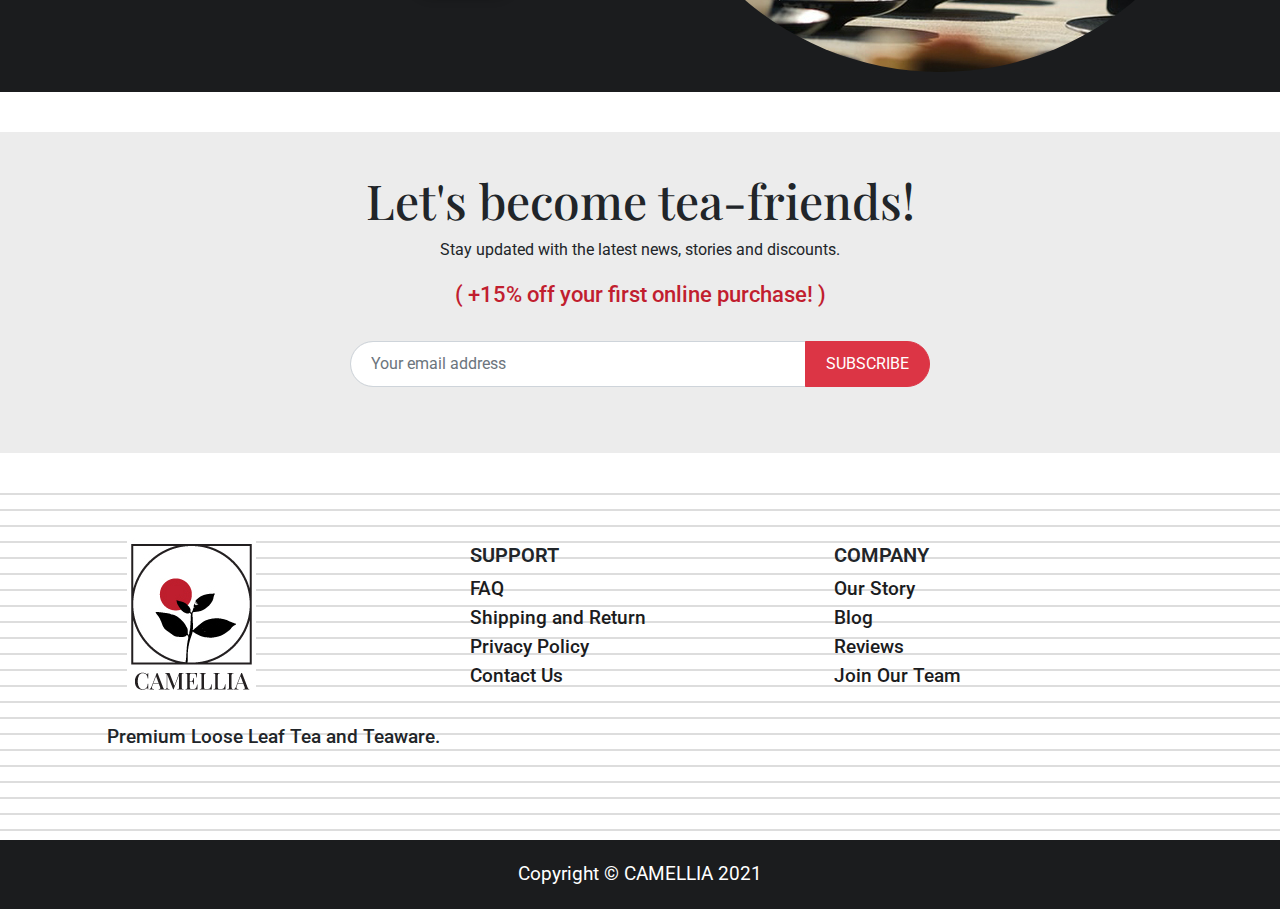
==== commit fbb7d489: "Background color and layout changes at index.html" ====
--- a/index.html
+++ b/index.html
@@ -86,7 +86,7 @@
       </div>
     </div>
 
-    <div class="subscribe text-center bg-dark text-light">
+    <div class="subscribe text-center">
       <h3>Let's become tea-friends!</h3>
       <p>Stay updated with the latest news, stories and discounts.</p>
       <p class="subscribe-discount">( +15% off your first online purchase! )</p>
